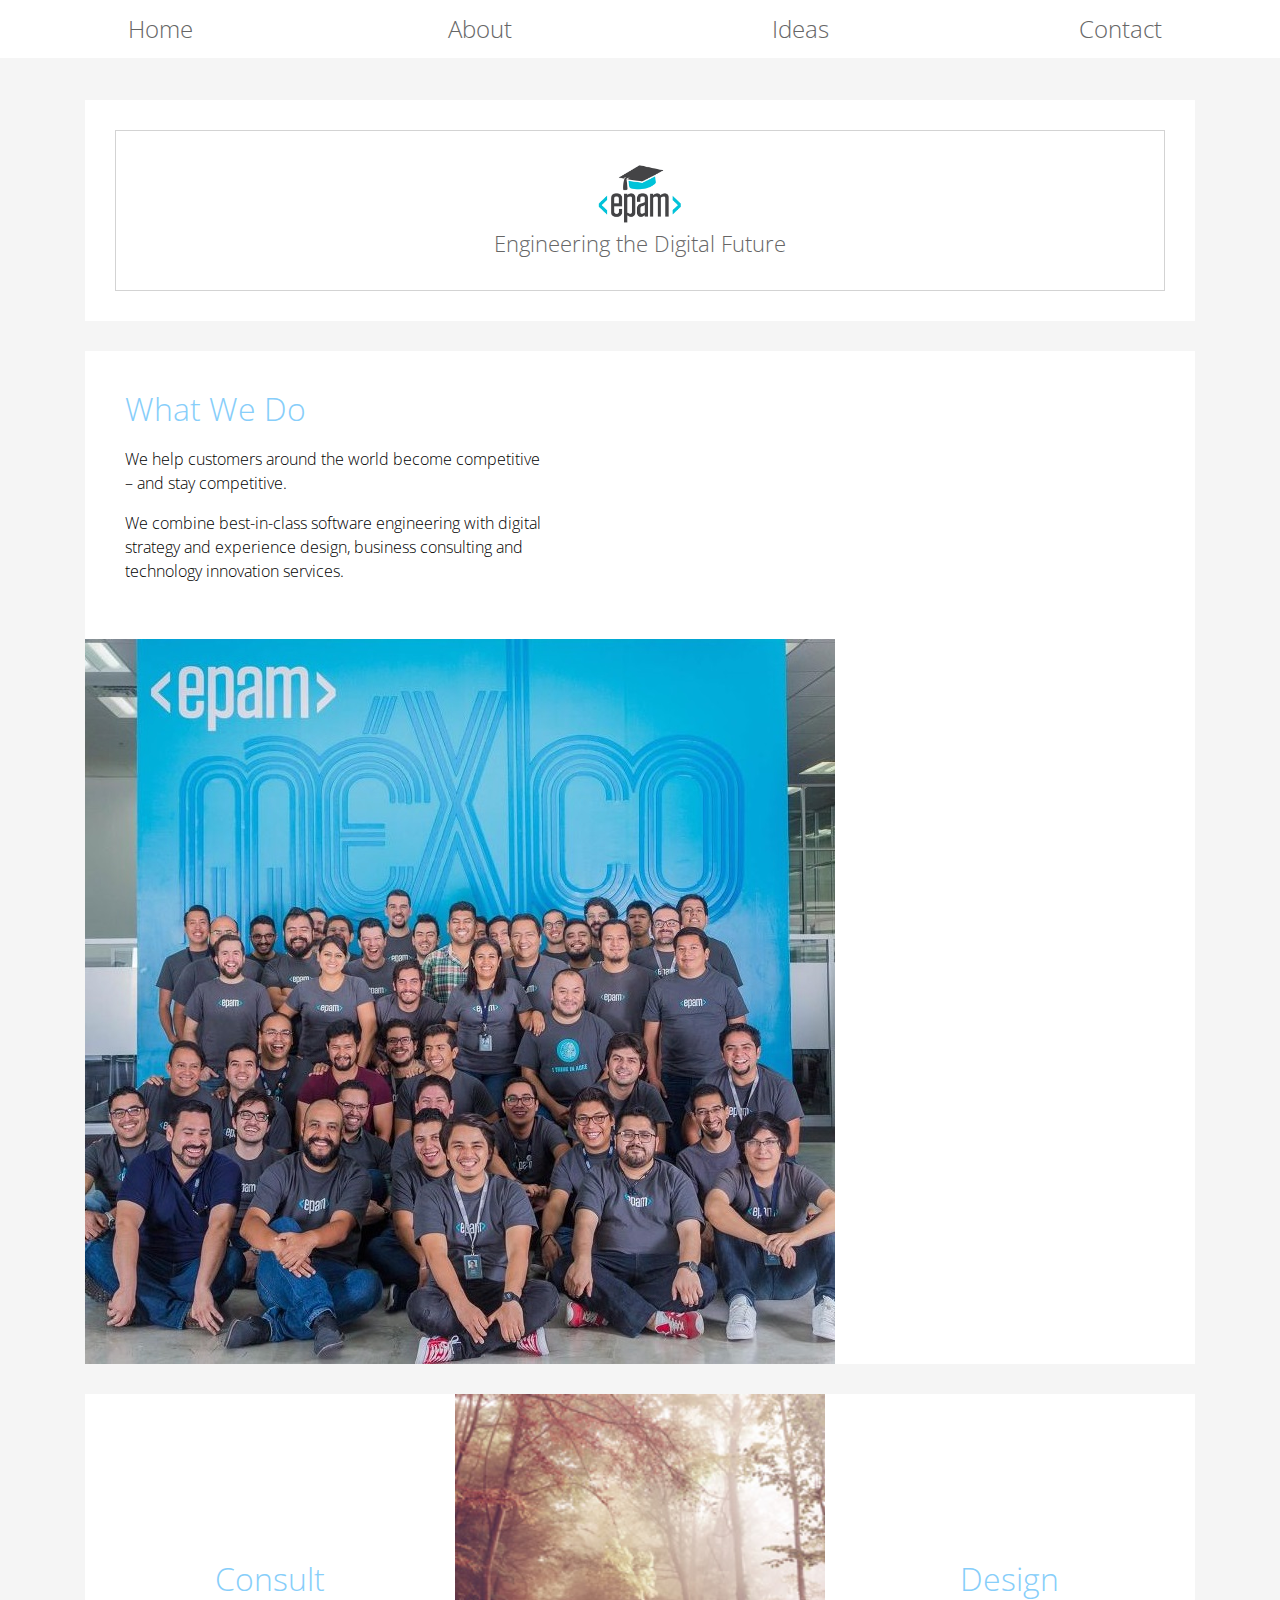
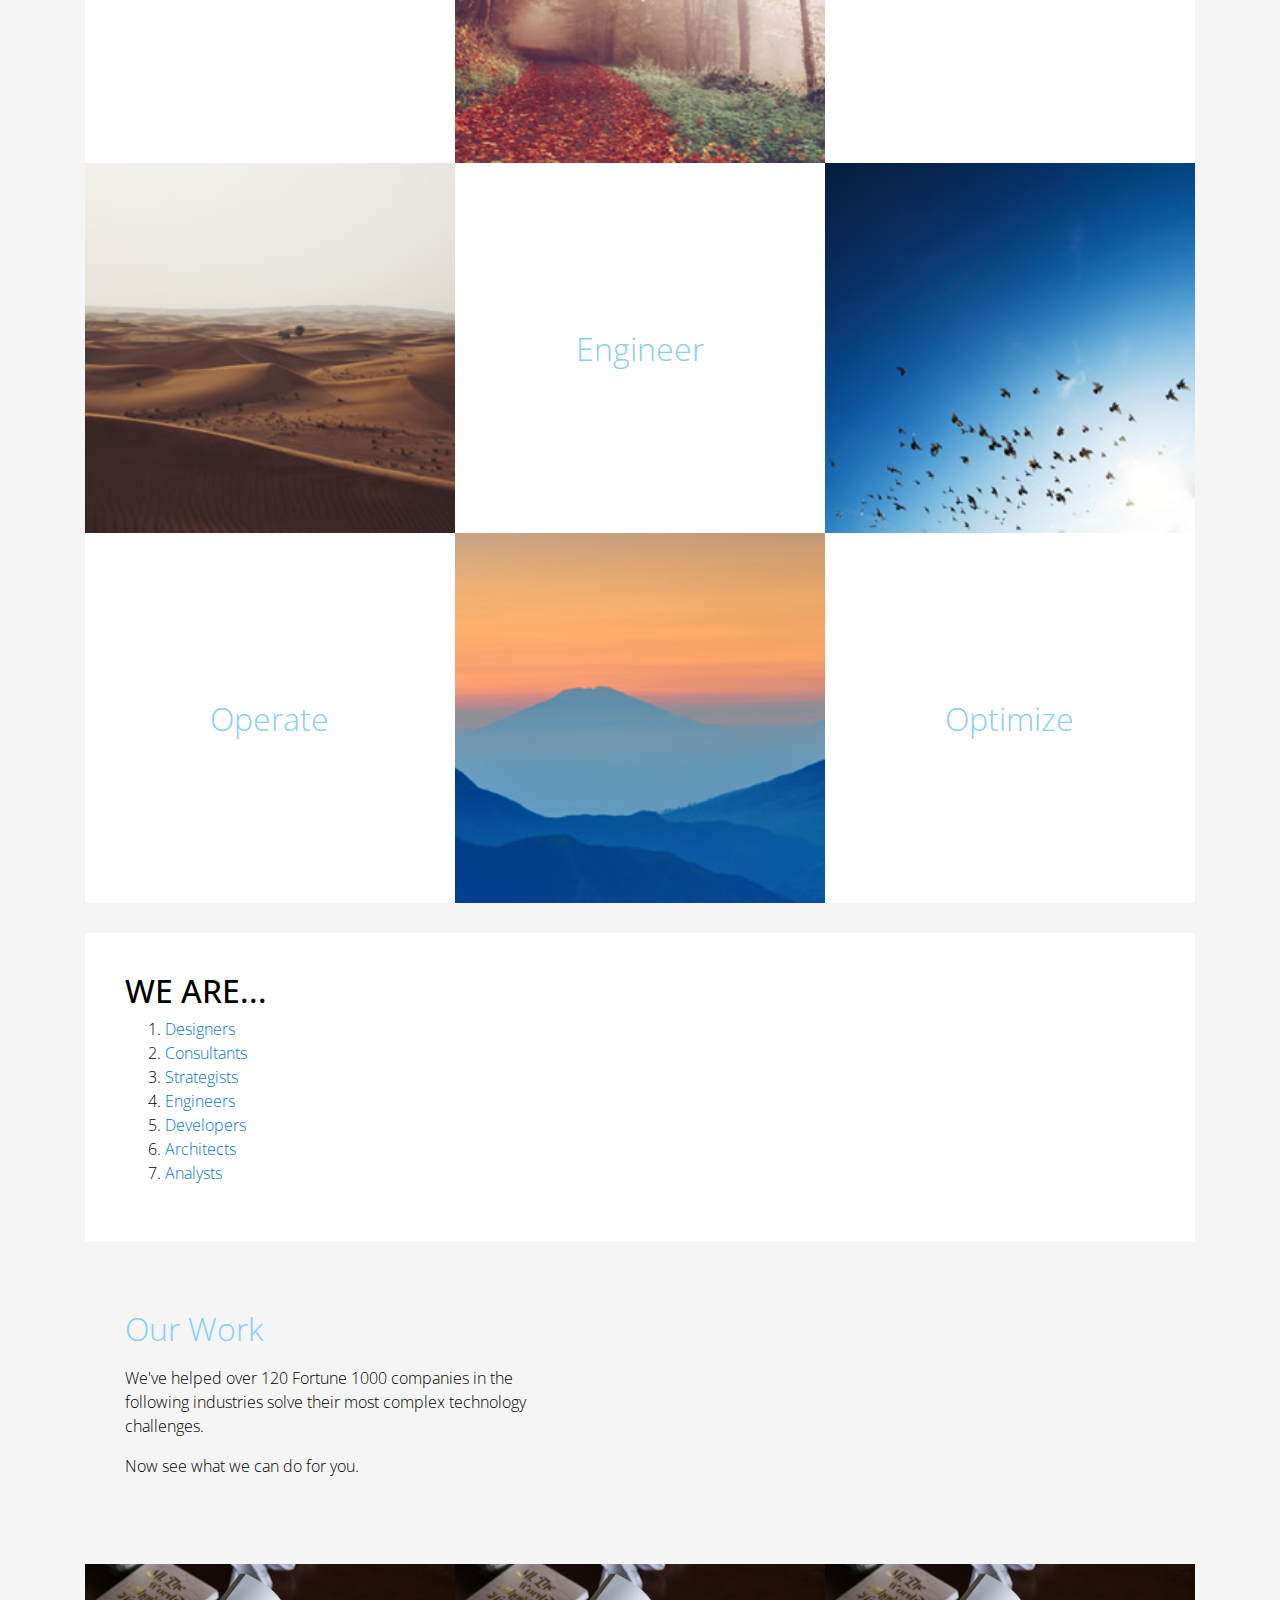
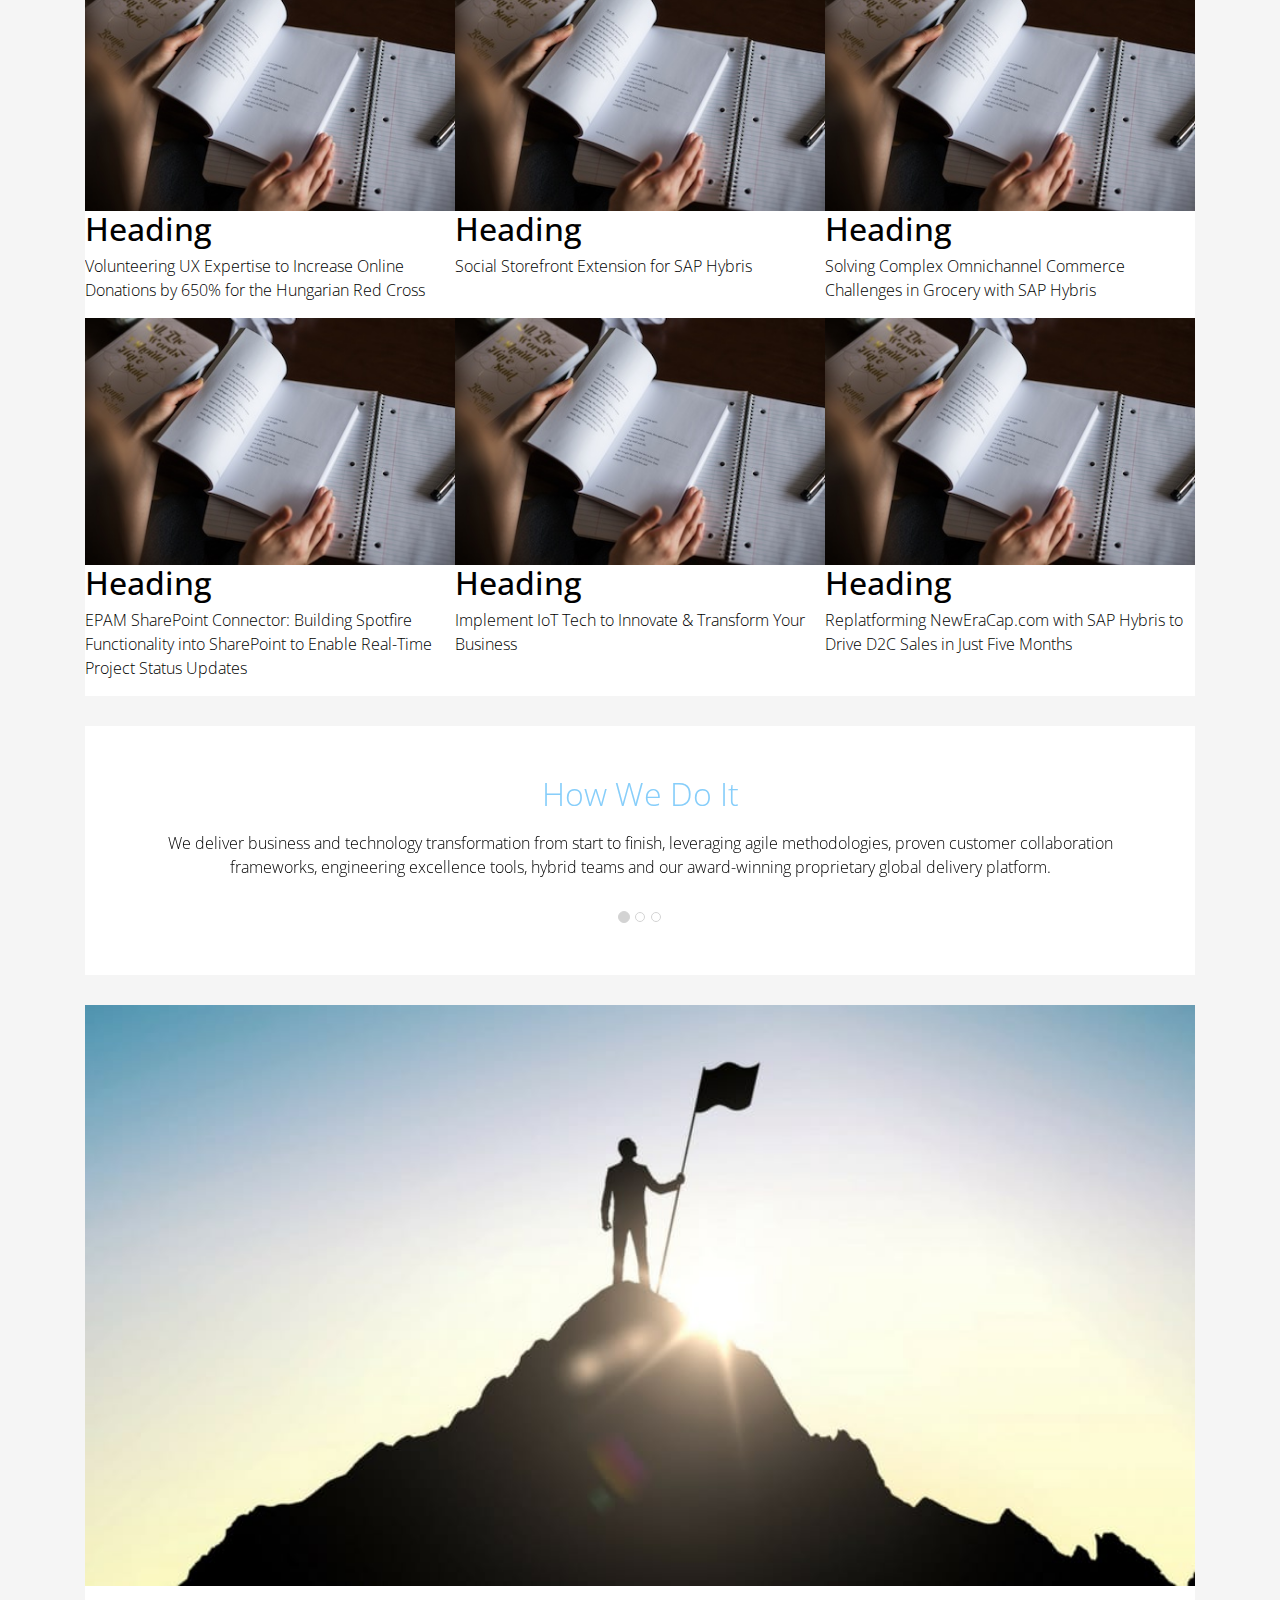
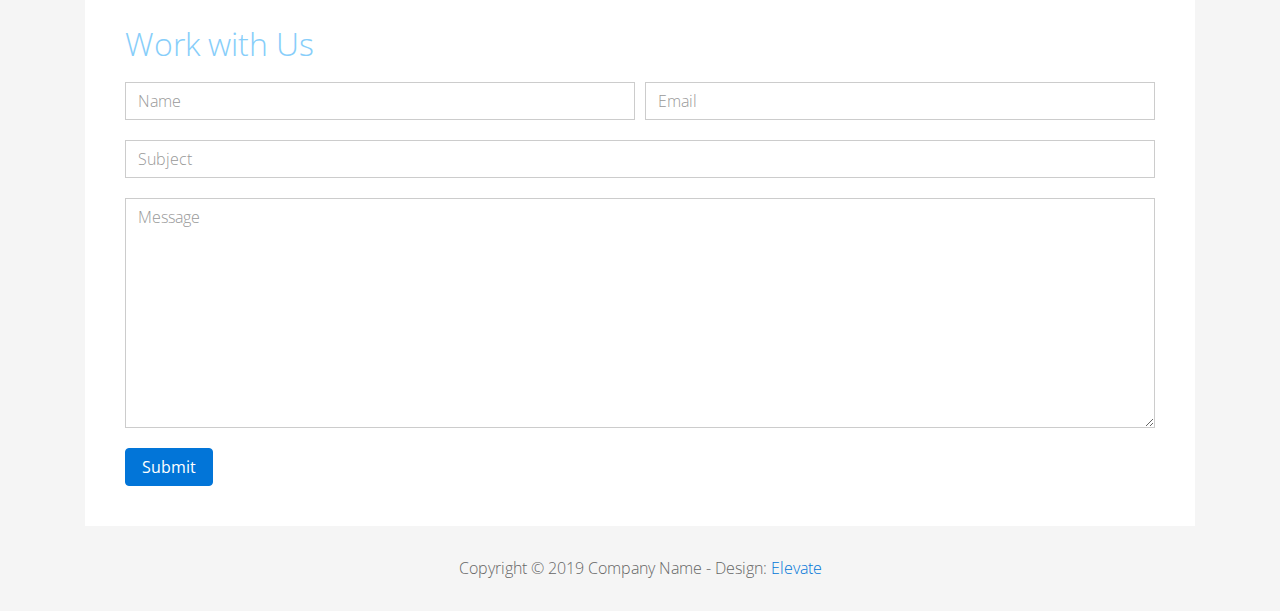
==== FL12_HW2/homework/index.html @ 0356ed08 "new homework" ====
<!DOCTYPE html>
<html lang="en">
<head>
  <meta charset="utf-8">
  <meta http-equiv="X-UA-Compatible" content="IE=edge">
  <meta name="viewport" content="width=device-width, initial-scale=1">

  <title>CSS Basics HW</title>



  <!-- load stylesheets -->
  <link rel="stylesheet" href="http://fonts.googleapis.com/css?family=Open+Sans:300,400">
  <!-- Google web font "Open Sans" -->
  <link rel="stylesheet" href="css/bootstrap.min.css">
  <!-- Bootstrap style -->
  <link rel="stylesheet" href="css/general.css">
  <link rel="stylesheet" href="css/style.css">
  <!-- Templatemo style -->
</head>

<body>
<div class="container">

  <div class="tm-sidebar">
    <nav class="tm-main-nav">
      <ul>
        <li class="tm-nav-item"><a href="#home" class="tm-nav-item-link">Home</a></li>
        <li class="tm-nav-item"><a href="#about" class="tm-nav-item-link">About</a></li>
        <li class="tm-nav-item"><a href="#ideas" class="tm-nav-item-link">Ideas</a></li>
        <li class="tm-nav-item"><a href="#contact" class="tm-nav-item-link">Contact</a></li>
      </ul>
    </nav>
  </div>

  <div class="tm-main-content">

    <div id="home" class="tm-content-box tm-content-header margin-b-10">
      <div class="tm-banner">
        <div class="tm-banner-inner">
          <img src="img/epam_logo.png" width="100" alt="">
          <p class="tm-banner-text">Engineering the Digital Future</p>
        </div>
      </div>
    </div>

    <section>
      <div class="tm-content-box flex-2-col">

        <div class="padding-medium flex-item tm-team-description-container flex-item">
          <h2 class="tm-section-title">What We Do</h2>
          <p class="tm-section-description">We help customers around the world become competitive – and stay competitive.</p>
          <p class="tm-section-description"> We combine best-in-class software engineering with digital strategy and experience design, business consulting and technology innovation services.</p>
        </div>
        <div class="flex-item tm-team-img">
          <img src="img/epam-mexico.jpg" alt="epam-mexico">
        </div>

      </div>

      <div id="about" class="tm-content-box">

        <ul class="boxes gallery-container">
          <li class="box box-bg">
            <h2 class="tm-section-title tm-section-title-box tm-box-bg-title">Consult</h2>
          </li>
          <li class="box">
            <a href="img/idea-large-01.jpg">
              <img src="img/idea-01.jpg" alt="Image" class="img-fluid thumbnail box-img">
            </a>
          </li>
          <li class="box box-bg">
            <h2 class="tm-section-title tm-section-title-box tm-box-bg-title">Design</h2>
          </li>
          <li class="box">
            <a href="img/idea-large-02.jpg">
              <img src="img/idea-02.jpg" alt="Image" class="img-fluid thumbnail box-img">
            </a>
          </li>
          <li class="box box-bg">
            <h2 class="tm-section-title tm-section-title-box tm-box-bg-title">Engineer</h2>
          </li>
          <li class="box">
            <a href="img/idea-large-03.jpg">
              <img src="img/idea-03.jpg" alt="Image" class="img-fluid thumbnail box-img">
            </a>
          </li>
          <li class="box box-bg">
            <h2 class="tm-section-title tm-section-title-box tm-box-bg-title">Operate</h2>
          </li>
          <li class="box">
            <a href="img/idea-large-04.jpg">
              <img src="img/idea-04.jpg" alt="Image" class="img-fluid thumbnail box-img">
            </a>
          </li>
          <li class="box box-bg">
            <h2 class="tm-section-title tm-section-title-box tm-box-bg-title">Optimize</h2>
          </li>
        </ul>

      </div>

    </section>

    <!-- slider -->
    <section class="heading tm-content-box">
      <div class="padding-medium">
        <h2> WE ARE...</h2>
        <ol>
          <li><a href="index.html" class="text">Designers</a></li>
          <li><a href="index.html">Consultants</a></li>
          <li><a href="#" class="text">Strategists</a></li>
          <li><a href="#">Engineers</a></li>
          <li><a href="#">Developers</a></li>
          <li><a href="#">Architects</a></li>
          <li><a href="#">Analysts</a></li>
        </ol>
      </div>
    </section>

    <section class="blocks">
      <div class="padding-medium flex-item tm-team-description-container">
        <h2 class="tm-section-title">Our Work</h2>
        <p class="tm-section-description">We've helped over 120 Fortune 1000 companies in the following industries solve their most complex technology challenges. </p>
        <p class="tm-section-description"> Now see what we can do for you.</p>
      </div>
      <div class="tm-content-box flex-2-col">
      </div>
      <div  class="tm-content-box">
        <ul class="boxes gallery-container">
          <li class="box box-work">
            <img src="img/study.jpeg" alt="Image" class="img-fluid">
            <div>
              <h2>Heading</h2>
              <p>Volunteering UX Expertise to Increase Online Donations by 650% for the Hungarian Red Cross</p>
            </div>
          </li>
          <li class="box box-work">
            <img src="img/study.jpeg" alt="Image" class="img-fluid">
            <div>
              <h2>Heading</h2>
              <p>Social Storefront Extension for SAP Hybris</p>
            </div>
          </li>
          <li class="box box-work">
            <img src="img/study.jpeg" alt="Image" class="img-fluid">
            <div>
              <h2>Heading</h2>
              <p>Solving Complex Omnichannel Commerce Challenges in Grocery with SAP Hybris</p>
            </div>
          </li>
          <li class="box box-work">
            <img src="img/study.jpeg" alt="Image" class="img-fluid">
            <div>
              <h2>Heading</h2>
              <p>EPAM SharePoint Connector: Building Spotfire Functionality into SharePoint to Enable Real-Time Project Status Updates</p>
            </div>
          </li>
          <li class="box box-work">
            <img src="img/study.jpeg" alt="Image" class="img-fluid">
            <div>
              <h2>Heading</h2>
              <p>Implement IoT Tech to Innovate &amp; Transform Your Business</p>
            </div>
          </li>
          <li class="box box-work">
            <img src="img/study.jpeg" alt="Image" class="img-fluid">
            <div>
              <h2>Heading</h2>
              <p>Replatforming NewEraCap.com with SAP Hybris to Drive D2C Sales in Just Five Months</p>
            </div>
          </li>
        </ul>

      </div>
    </section>

    <section id="ideas">
      <div id="tmCarousel" class="carousel slide tm-content-box" data-ride="carousel">

        <ol class="carousel-indicators">
          <li data-target="#tmCarousel" data-slide-to="0" class="active"></li>
          <li data-target="#tmCarousel" data-slide-to="1" class=""></li>
          <li data-target="#tmCarousel" data-slide-to="2" class=""></li>
        </ol>

        <div class="carousel-inner" role="listbox">

          <div class="carousel-item active">
            <div class="carousel-content">
              <div class="flex-item">
                <h2 class="tm-section-title">How We Do It</h2>
                <p class="tm-section-description carousel-description">We deliver business and technology transformation from start to finish, leveraging agile methodologies, proven customer collaboration frameworks, engineering excellence tools, hybrid teams and our award-winning proprietary global delivery platform.</p>
              </div>
            </div>
          </div>

          <div class="carousel-item">
            <div class="carousel-content">
              <div class="flex-item">
                <h2 class="tm-section-title">Our Clients</h2>
                <p class="tm-section-description carousel-description">Lorem ipsum dolor sit amet,
                  consectetur adipiscing elit. Quisque vel nisi pharetra nibh varius pharetra ac
                  sagittis nisi. Etiam pharetra vestibulum hendrerit. Pellentesque interdum metus
                  sed massa rutrum.</p>
              </div>
            </div>
          </div>

          <div class="carousel-item">
            <div class="carousel-content">
              <div class="flex-item">
                <h2 class="tm-section-title">Our Projects</h2>
                <p class="tm-section-description carousel-description">Donec ex libero, fringilla
                  vitae purus sit amet, rhoncus pharetra lorem. Pellentesque id sem id lacus
                  ultricies vehicula. Aliquam rutrum mi non. Pellentesque interdum metus sed massa
                  rutrum.</p>
              </div>
            </div>
          </div>

        </div>

      </div>
    </section>

    <section class="tm-content-box">
      <img src="img/contact-us.jpg" alt="Contact image" class="img-fluid img-contact-us">

      <div id="contact" class="padding-medium">
        <h2 class="tm-section-title">Work with Us</h2>
        <form action="#contact" method="get" class="contact-form">

          <div class="form-group col-xs-12 col-sm-12 col-md-6 col-lg-6 form-group-2-col-left">
            <input type="text" id="contact_name" name="contact_name" class="form-control"
                   placeholder="Name" required/>
          </div>
          <div class="form-group col-xs-12 col-sm-12 col-md-6 col-lg-6 form-group-2-col-right mandatory-field">
            <input type="email" id="contact_email" name="contact_email" class="form-control"
                   placeholder="Email" required/>
          </div>
          <div class="form-group">
            <input type="text" id="contact_subject" name="contact_subject" class="form-control"
                   placeholder="Subject" required/>
          </div>
          <div class="form-group">
            <textarea id="contact_message" name="contact_message" class="form-control" rows="9"
                      placeholder="Message" required></textarea>
          </div>

          <button type="submit" class="btn btn-primary submit-btn">Submit</button>

        </form>
      </div>
    </section>

    <footer class="tm-footer">
      <p class="text-xs-center">Copyright &copy; 2019 Company Name

        - Design: <a rel="nofollow" href="http://www.templatemo.com/tm-481-elevate"
                     target="_parent">Elevate</a></p>
    </footer>

  </div>

</div>

</body>
</html>
---- FL12_HW2/homework/css/general.css ----
/* 

please don't edit this styles

*/

h2.tm-section-title {
    color: lightskyblue;
}

a:focus {
    color: #666;
    outline: 0
}

ul {
    padding: 0;
    margin: 0
}

body {
    background-color: #f5f5f5;
    color: #000;
    font-family: 'Open Sans', Helvetica, Arial, sans-serif;
    font-size: 16px;
    font-weight: 300;
    padding-top: 30px;
    overflow-x: hidden
}

section:before {
    position: absolute;
    z-index: 1
}

.box,
.tm-content-box,
.tm-main-nav {
    background-color: #fff
}

.tm-sidebar {
    z-index: 10;
    position: fixed;
    left: 0;
    right: 0;
    top: 0;
    width: 100%;
}

.tm-sidebar ul{
    margin: 0px;
    display: flex;
}

.tm-main-nav {
    font-size: 1.5em;
    text-align: center
}

.tm-nav-item {
    list-style: none;
    width: 100%;
}

.tm-nav-item-link {
    border: 1px solid transparent;
    color: #666;
    display: block;
    padding: 10px;
    width: 100%;
    -webkit-transition: all .3s ease;
    transition: all .3s ease
}

.carousel-indicators li,
.tm-banner-inner {
    border: 1px solid lightgrey
}


.tm-nav-item-link.active,
.tm-nav-item-link:hover {
    color: #666;
    text-decoration: none;
}

.tm-nav-item-link:focus {
    text-decoration: none
}

.tm-banner-text,
.tm-banner-title,
.tm-section-title {
    color: #666;
    font-weight: 300;
    margin: 0
}

.tm-section-title {
    margin-bottom: 20px
}

.tm-section-title-box {
    margin-bottom: 0
}

.tm-banner-title {
    font-size: 3.3em;
    letter-spacing: 2px;
    text-transform: uppercase
}

.tm-main-content {
    padding-top: 70px;
}

.tm-content-box {
    overflow: hidden;
    margin-bottom: 30px
}

.padding-medium {
    padding: 40px
}

.tm-banner {
    padding: 30px
}

.tm-banner-inner {
    padding: 30px 0;
    height: 100%;
    text-align: center;
    display: flex;
    -webkit-box-orient: vertical;
    -webkit-box-direction: normal;
    -webkit-flex-direction: column;
    -ms-flex-direction: column;
    flex-direction: column;
    -webkit-box-align: center;
    -webkit-align-items: center;
    -ms-flex-align: center;
    align-items: center;
    -webkit-box-pack: center;
    -webkit-justify-content: center;
    -ms-flex-pack: center;
    justify-content: center
}

.tm-banner-inner img{
    width: 120px;
}

.tm-banner-text {
    font-size: 1.4em
}

.boxes,
.tm-box-bg-title {
    display: -webkit-box;
    display: -webkit-flex;
    display: -ms-flexbox
}

/*.flex-item {*/
    /*-webkit-box-flex: 0 1 auto;*/
    /*-webkit-flex: 0 1 auto;*/
    /*-ms-flex: 0 1 auto;*/
    /*flex: 0 1 auto*/
/*}*/

.section-description {
    line-height: 1.8;
    margin-bottom: 25px
}

.section-description:last-child {
    margin-bottom: 0
}

.tm-team-description-container {
    max-width: 500px
}

.tm-team-info {
    display: flex
}

.box {
    list-style: none;
    width: 33.3333%;
    height: auto;
}

.box-bg {
    position: relative
}

.box-img {
    width: 100%;
}

.tm-box-bg-title {
    position: absolute;
    top: 0;
    right: 0;
    bottom: 0;
    left: 0;
    display: flex;
    -webkit-box-align: center;
    -webkit-align-items: center;
    -ms-flex-align: center;
    align-items: center;
    -webkit-box-pack: center;
    -webkit-justify-content: center;
    -ms-flex-pack: center;
    justify-content: center
}

.boxes {
    display: flex;
    -webkit-flex-wrap: wrap;
    -ms-flex-wrap: wrap;
    flex-wrap: wrap
}

.gallery-container a {
    cursor: -webkit-zoom-in;
    cursor: zoom-in
}

.carousel {
    position: relative;
    height: auto;
    padding: 50px 50px 80px;
    text-align: center
}

.carousel-indicators {
    bottom: 30px
}

.carousel-content {
    color: #000;
    display: -webkit-box;
    display: -webkit-flex;
    display: -ms-flexbox;
    display: flex;
    -webkit-box-align: center;
    -webkit-align-items: center;
    -ms-flex-align: center;
    align-items: center
}

.carousel-indicators .active {
    background-color: lightgrey
}

.contact-form {
    overflow: hidden
}

.form-control {
    border-radius: 0;
    font-size: 1em
}

.form-control:focus {
    border-color: lightgrey;
    box-shadow: inset 0 1px 1px rgba(0, 0, 0, .075), 0 0 8px rgba(153, 153, 153, .45)
}

.form-group {
    margin-bottom: 20px
}

.form-group-2-col-left {
    padding-left: 0;
    padding-right: 5px
}

.form-group-2-col-right {
    padding-right: 0;
    padding-left: 5px
}

.mandatory-field:after {
    position: absolute;
    top: 0;
    right: 7px
}

.carousel-inner>.carousel-item>a>img, .carousel-inner>.carousel-item>img, .img-contact-us {
    width: 100%;
}

.tm-footer {
    color: #666;
    padding-bottom: 15px
}
---- FL12_HW2/homework/css/style.css ----
/*

write your code here

*/
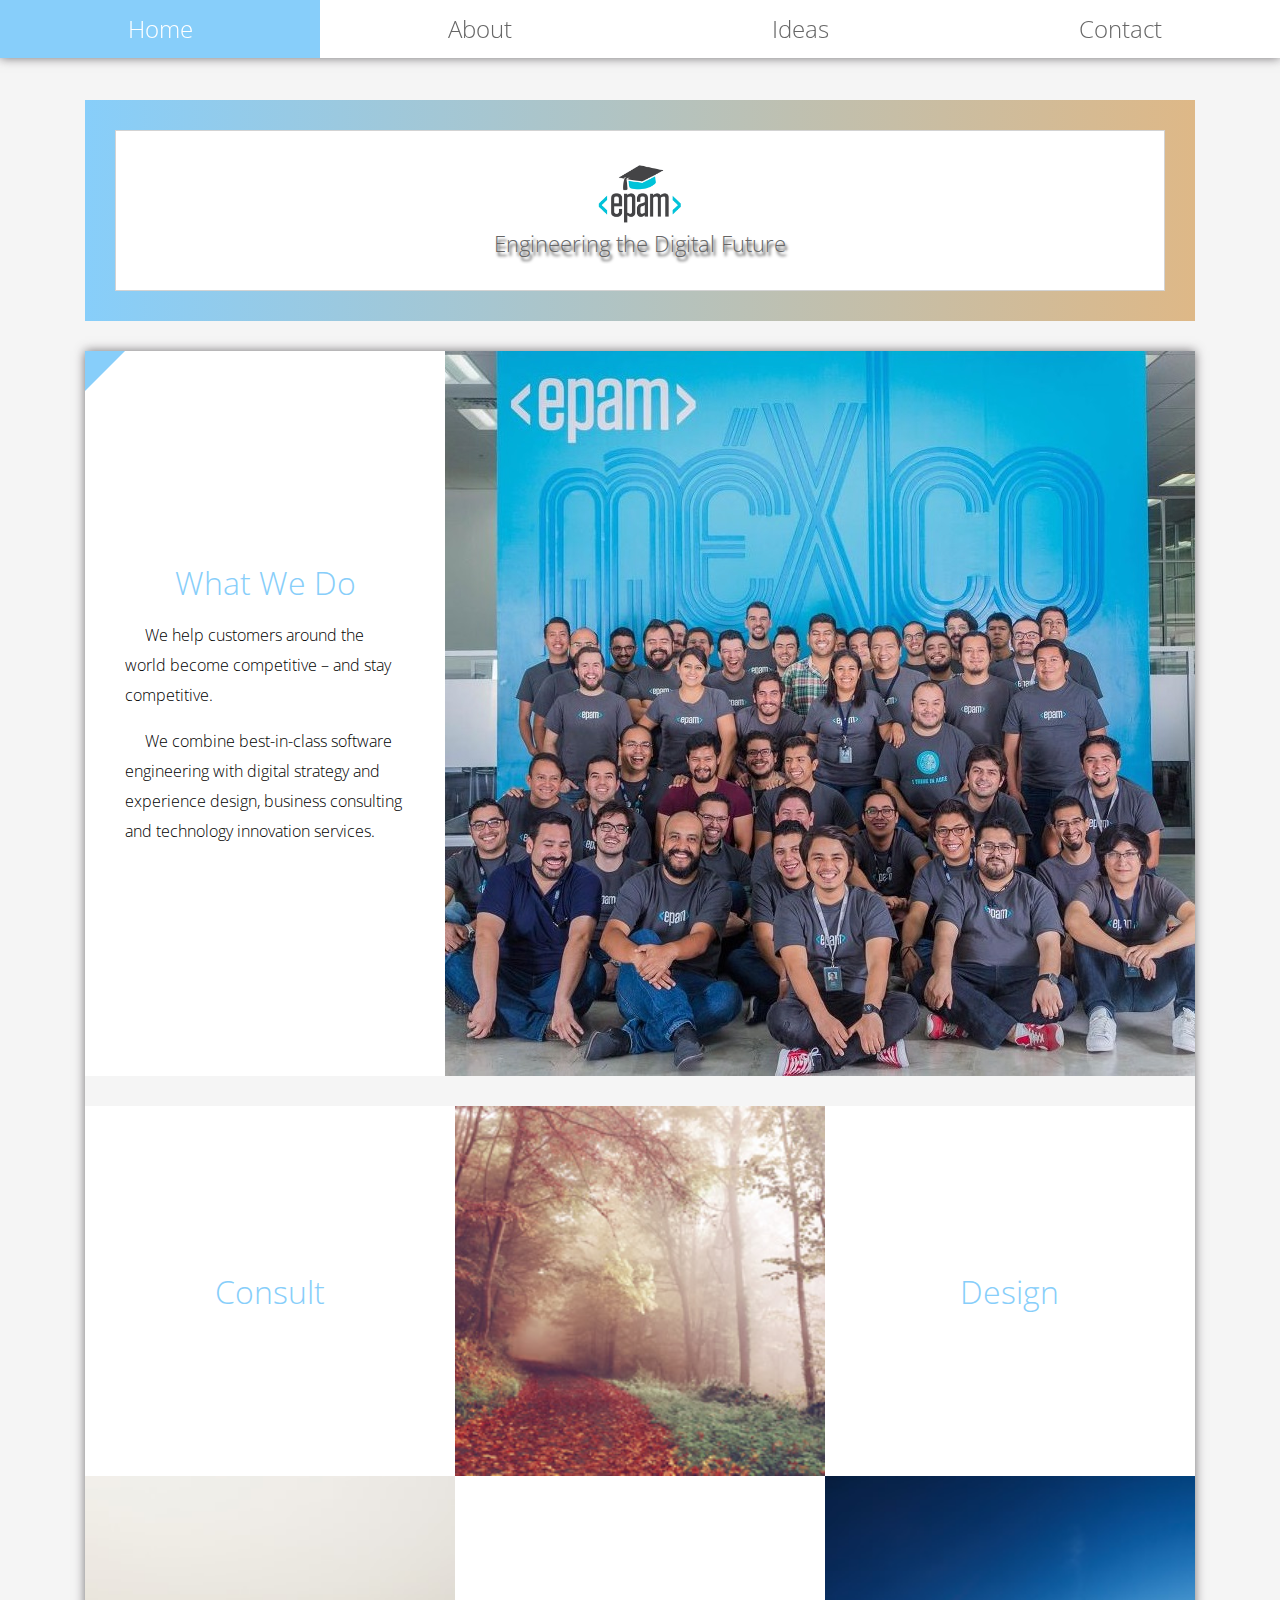
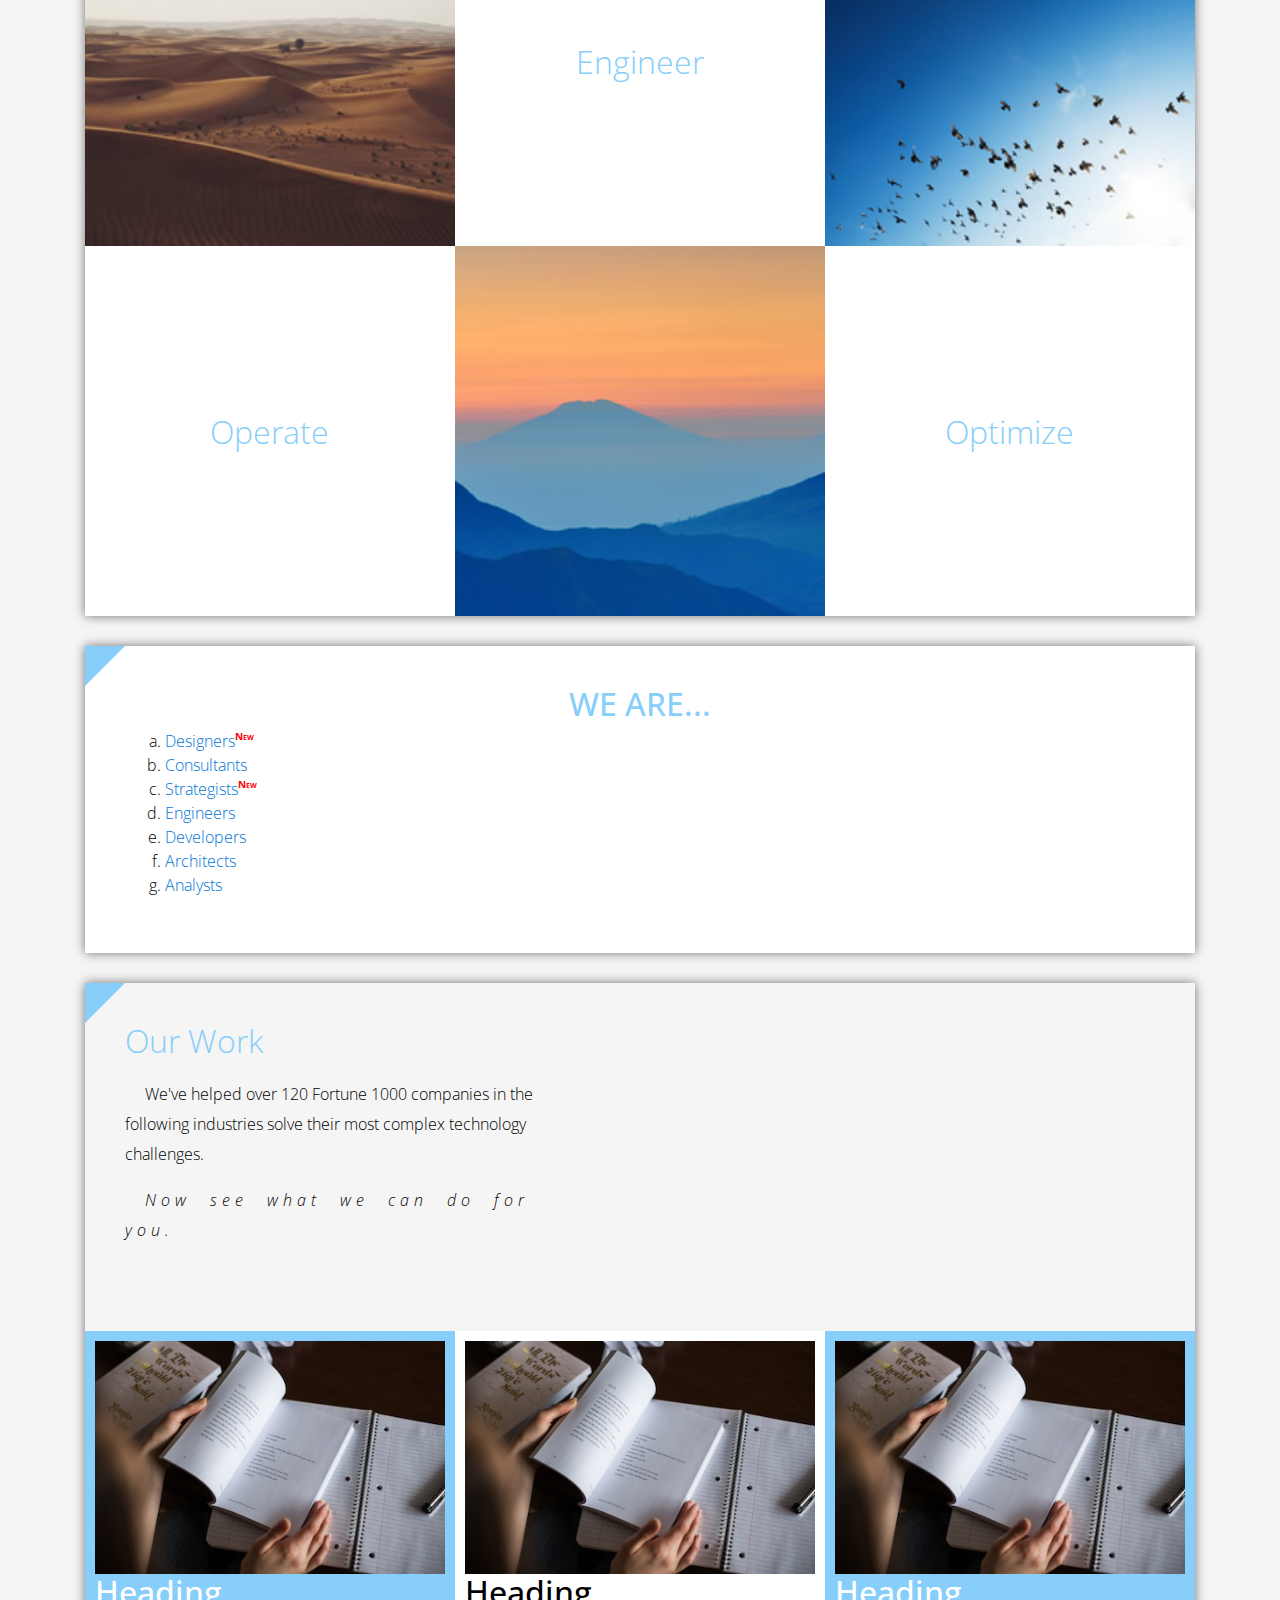
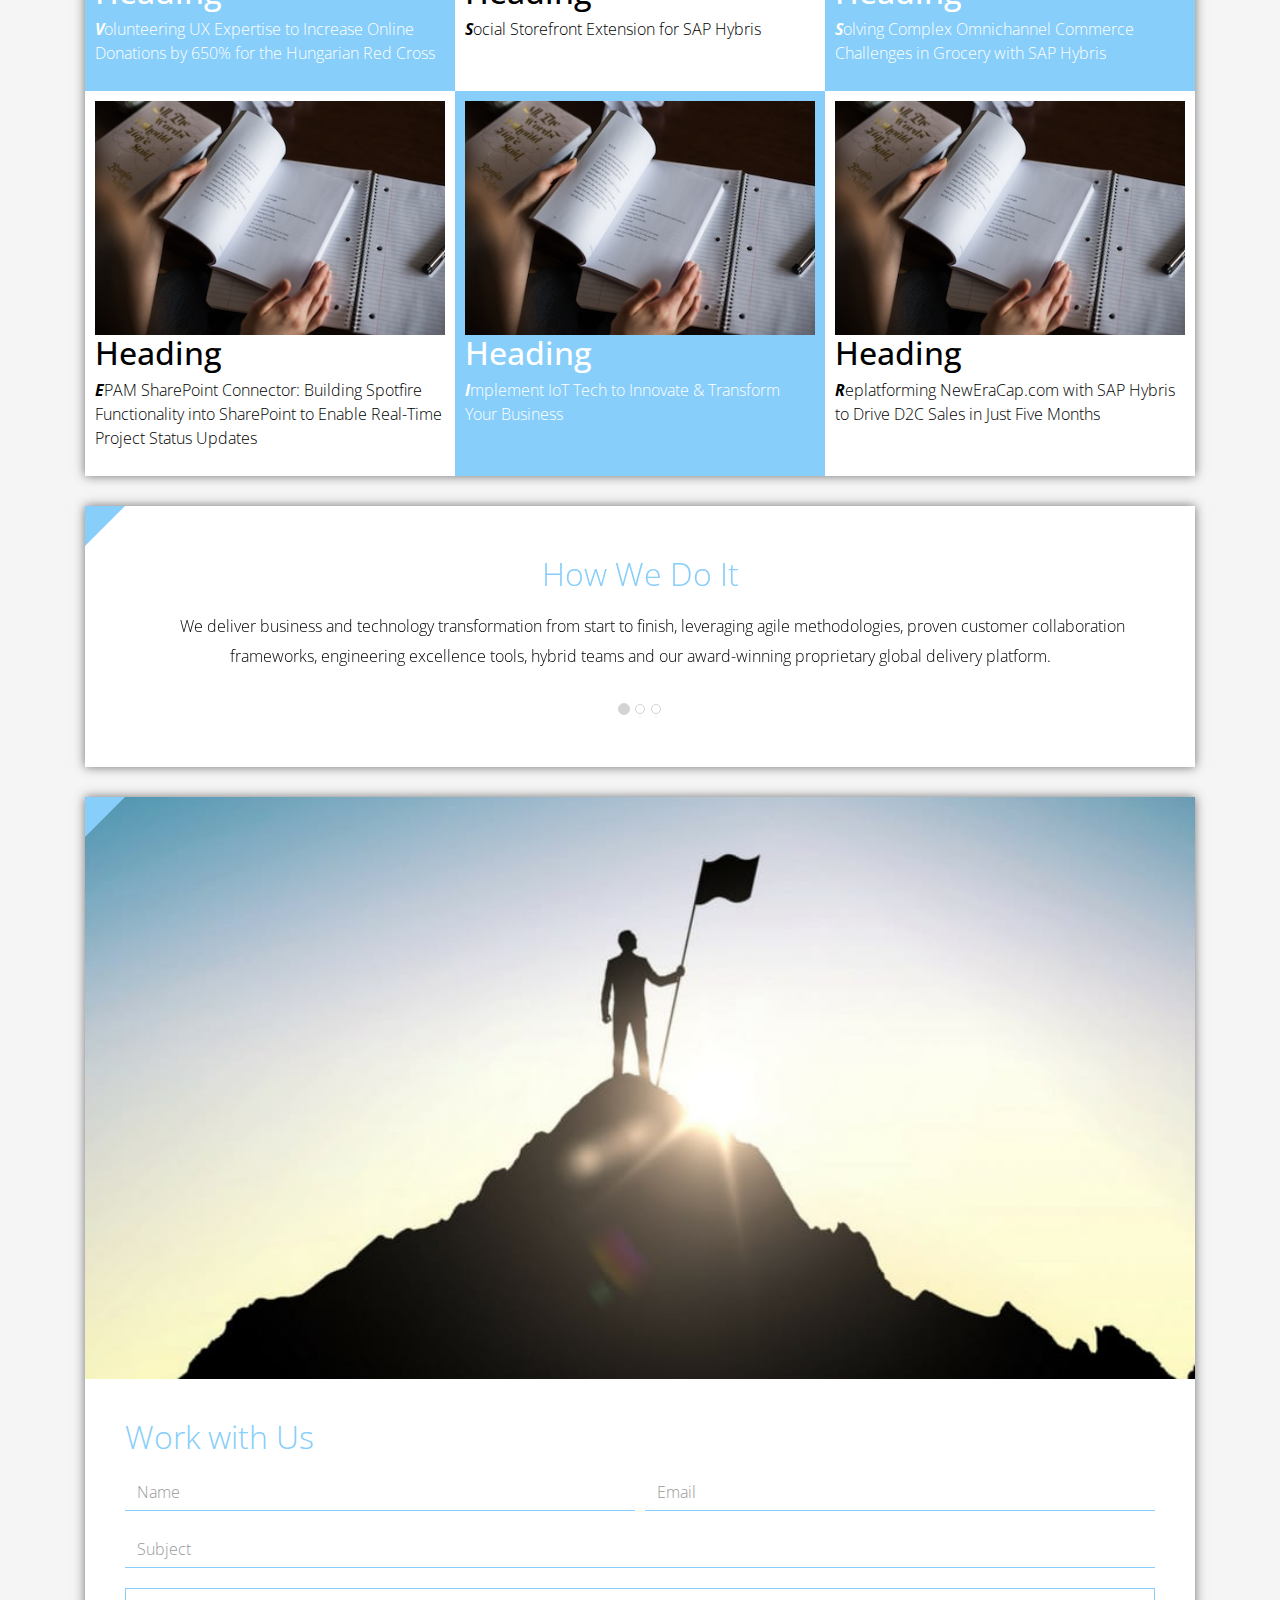
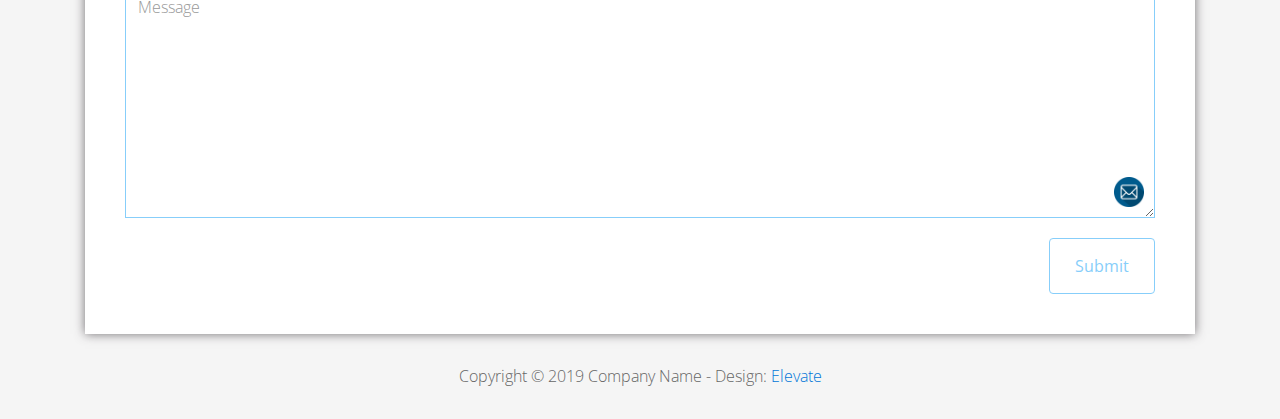
==== commit ae53b5e2: "default html" ====
--- a/FL12_HW2/homework/css/style.css
+++ b/FL12_HW2/homework/css/style.css
@@ -1,5 +1,181 @@
-/*
-
-write your code here
-
-*/
+@media screen {
+	section::before{
+		content:'';
+		border: 20px solid transparent;
+		border-top: 20px solid lightskyblue;
+		border-left: 20px solid lightskyblue;
+	}
+	.tm-section-description{
+		text-indent: 25px;
+		line-height: 30px;
+	}
+	.tm-main-nav, section{
+		box-shadow: 0 0 10px 0 rgba(61, 55, 61, 0.7);
+	}
+	.tm-main-nav .tm-nav-item:hover a {
+		background-color: lightskyblue;
+	    color: #fff;
+	    text-decoration: none;
+	}
+	.tm-banner {
+	    background: linear-gradient(to right, lightskyblue, burlywood);
+	}
+	.tm-banner-inner {
+	    background-color: #fff;
+	}
+	.tm-banner-text {
+	    text-shadow: 2px 4px 3px #333;
+	    animation-name: banner-text; 
+	    animation-duration: 3s;
+	}
+	@keyframes banner-text{
+		0%{
+			transform:translateX(200px);
+		}
+		100%{
+			transform:translateX(0px);
+		}
+	}
+	.flex-2-col {
+	    display: flex;
+	}
+	.flex-item {
+	    align-self: center;
+	}
+	.tm-content-box .tm-team-description-container .tm-section-title {
+	    text-align: center;
+	}
+	.tm-team-description-container .tm-section-description {
+	    text-indent: 20px;
+	}
+	.boxes .box-bg:hover {
+	    background-color: lightgrey;
+	    color: lightskyblue;
+	    cursor: pointer;
+	}
+	.heading h2 {
+	    color: lightskyblue;
+	    text-align: center;
+	}
+	.heading ol {
+	    list-style-type: lower-alpha;
+	}
+	.heading ol li:hover::before {
+	    content: '>';
+	    font-weight: 900;
+	}
+	.heading ol li a.text::after{
+		content: 'New';
+	    color: red;
+	    font-size: 10px;
+	    font-variant: small-caps;
+	    font-weight: bold;
+	    vertical-align: top;
+	    display: inline-block;
+	}
+	.blocks .tm-team-description-container p.tm-section-description:last-child{
+		letter-spacing: 5px;
+		word-spacing: 10px;
+		font-style: italic;
+	}
+	.blocks .boxes .box {
+	    padding: 10px;
+	}
+	.blocks .boxes .box:nth-child(odd) {
+	    background-color: lightskyblue;
+	    color: #fff;
+	}
+	.blocks .boxes .box p::first-letter {
+	    font-weight: bold;
+	    font-style: italic;
+	}
+	.contact-form input.form-control{
+		border: none;
+		border-bottom: 1px solid lightskyblue;
+	}
+	.contact-form textarea.form-control{
+		border-color: lightskyblue;
+	}
+	.contact-form input:focus{
+		background-color: lightskyblue;
+	}
+	.contact-form textarea{
+		content: '';
+	    background-image: url(../img/email-icon.png);
+	    background-repeat: no-repeat;
+	    background-size: 30px;
+	    background-position: 99% 95%;
+	}
+	.contact-form .submit-btn{
+		background-color: transparent;
+		border-color: lightskyblue;
+		color: lightskyblue;
+		float: right;
+		padding: 15px 25px;
+	}
+	.contact-form .submit-btn:hover {
+	    background-color: lightskyblue;
+	    color: #fff;
+	}
+	.contact-form .submit-btn:focus{
+		outline: none;
+	    border-color: lightskyblue;
+	}
+}
+@media print {
+.tm-sidebar, 
+.tm-team-img, 
+div#about,
+.blocks .tm-content-box,
+.carousel .carousel-indicators,
+section:nth-of-type(5) {
+    display: none;
+}
+body{
+	background-color: #fff;
+	text-align: center;
+}
+h2{
+	color: lightskyblue;
+	text-transform: uppercase;
+	font-weight: 300;
+}
+.padding-medium {
+    padding: 20px;
+}
+.tm-content-box{
+    margin-bottom: 0;
+}
+.tm-main-content,
+.tm-banner {
+    padding-top: 0;
+}
+.tm-team-description-container{
+    max-width: 100%;
+    padding: 0;
+}
+.heading ol {
+    list-style-type: none;
+    margin: 0 auto;
+    padding: 0;
+    max-width: 300px;
+}
+.heading ol li:nth-child(even){
+	text-align: left;
+}
+.heading ol li:nth-child(odd){
+	text-align: right;
+}
+.blocks .tm-team-description-container p.tm-section-description:last-child {
+    letter-spacing: 5px;
+    word-spacing: 10px;
+    font-style: italic;
+}
+.carousel{
+	padding-top: 20px;
+	padding-bottom: 20px;
+}
+.tm-footer {
+    padding-bottom: 0;
+}
+}